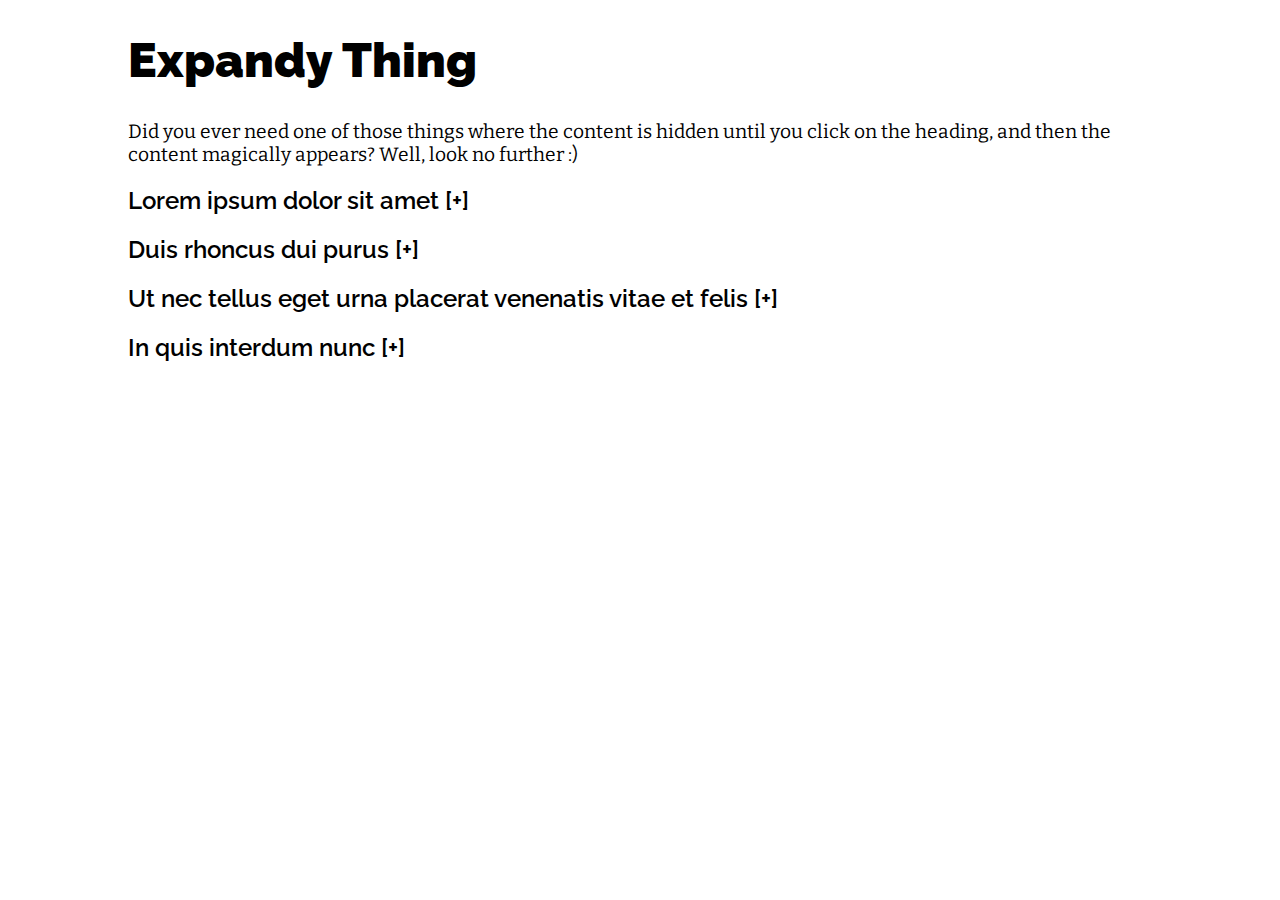
==== index.html @ 0d37eef4 "..." ====
<!DOCTYPE html>
<html>
    <head>
        <meta charset="utf-8">
        <meta http-equiv="X-UA-Compatible" content="IE=edge">
        <title>Expandy Thing Example</title>
        <meta name="description" content="">
        <meta name="viewport" content="width=device-width, initial-scale=1">
        <link href='http://fonts.googleapis.com/css?family=Bitter|Raleway:900,600' rel='stylesheet' type='text/css'>
        <link href="css/expandy.css" rel="stylesheet">
    </head>
    <body>
        <!--[if lt IE 8]>
            <p class="browsehappy">You are using an <strong>outdated</strong> browser. Please <a href="http://browsehappy.com/">upgrade your browser</a> to improve your experience.</p>
        <![endif]-->

        <h1>Expandy Thing</h1>
        <p class="intro">Did you ever need one of those things where the content is hidden until you click on the heading, and then the content magically appears? Well, look no further :)</p>
        
        <div class="cc-expand-content">
            
        <h2>Lorem ipsum dolor sit amet</h2>
        <p>Lorem ipsum dolor sit amet, consectetur adipiscing elit. Aenean eu ultricies nibh, eget hendrerit nibh. Nullam auctor, sem a fringilla vulputate, ante magna euismod purus, ac malesuada mi sem sit amet nisl. Integer id mauris dictum nulla semper varius. Vivamus ullamcorper faucibus nulla eu sagittis. Fusce congue luctus sapien dictum commodo. In vestibulum, mauris et cursus sodales, dui mi mattis dui, sed blandit nulla massa vel dolor. Mauris at ante id metus scelerisque ultrices. Nullam id orci semper, tempus magna nec, condimentum eros. Etiam aliquam viverra molestie. Nam et ipsum sem. Proin ac porta leo. Nam condimentum dapibus tortor, eu posuere velit pharetra nec. Etiam mollis erat feugiat semper commodo. Vivamus in risus a nulla tincidunt aliquet. Nunc sem erat, hendrerit quis purus eu, consectetur mattis massa. Nunc non tincidunt turpis, vel suscipit dui.</p>
            
        <h2>Duis rhoncus dui purus</h2>
        <p>Duis rhoncus dui purus, non vehicula libero pulvinar in. Nullam blandit sodales dictum. Nulla facilisi. Pellentesque vulputate massa ac dignissim pulvinar. Aliquam erat volutpat. Sed porttitor, dui at facilisis semper, tortor elit tincidunt nisi, eu mollis urna quam sit amet nisi. Maecenas et justo tortor. Phasellus id velit varius sapien tempus consectetur. Suspendisse sit amet ipsum felis. Etiam urna metus, ornare a pellentesque non, accumsan vel nunc. Nam vehicula, dui vel tristique auctor, nibh nisl venenatis justo, eget tincidunt dui lorem ac nibh.</p>
        
        <h2>Ut nec tellus eget urna placerat venenatis vitae et felis</h2>
        <p>Ut nec tellus eget urna placerat venenatis vitae et felis. Vivamus vitae suscipit nunc, ac sollicitudin justo. Nulla facilisi. Ut tempus lectus quis mi auctor pretium. Nulla facilisi. Duis et aliquet diam. Suspendisse in mollis ipsum. Donec pharetra, metus at sodales lacinia, urna libero euismod lectus, ut egestas dui sapien fermentum purus. Maecenas non nulla varius, porta dolor rhoncus, lacinia nibh. Pellentesque habitant morbi tristique senectus et netus et malesuada fames ac turpis egestas. Sed ut nunc arcu. Maecenas laoreet augue nisi, et bibendum nisi viverra id. Etiam risus nisl, vehicula eget ultricies vel, viverra vel lorem. Praesent eu nisl lectus. Curabitur porta aliquet urna, eu fringilla augue rutrum feugiat. Morbi nibh orci, lobortis eget mattis nec, eleifend ac lectus.</p>
            
        <h2>In quis interdum nunc</h2>
        <p>In quis interdum nunc. Vivamus sit amet nisi risus. Quisque sed pretium lorem. Praesent aliquam massa id euismod adipiscing. Integer dignissim felis id volutpat mollis. Mauris hendrerit, dolor sed aliquet dapibus, eros diam lobortis lacus, ut vestibulum ante sapien et metus. Pellentesque ullamcorper elementum lacus, et venenatis eros molestie gravida. Quisque cursus risus quis semper sollicitudin. Suspendisse faucibus tellus sit amet purus rhoncus congue. Quisque euismod eget diam quis dignissim.</p> 
            
        </div><!-- //end .cc-expand-content container -->
        
    <script src="http://ajax.googleapis.com/ajax/libs/jquery/1.10.2/jquery.min.js"></script>
    <script src="js/expandy.js"></script>
    <script>
        $('.cc-expand-content').makeExpander({
            toggleElement: 'h2'
        });
    </script>    
    </body>
</html>
---- css/expandy.css ----
body{
    width: 80%;
    margin: 0 auto;
    font-family: 'Bitter', 'serif';
}
h1{
    font-family: 'Raleway', 'sans-serif'; 
    font-weight: 900;
    font-size: 3em;
}
h2{
    font-family: 'Raleway', 'sans-serif'; 
    font-weight: 600;
}
.intro{
    font-size: 1.2em;
}
.expandy{
    display: block;
}
.expandy.expandy-hidden{
    display: none;
}
.expandy-toggle{
    cursor: pointer;   
}
.expandy-toggle:after{
    content: ' [+]';
}
.expandy-toggle.expandy-hidden:after{
    content: ' [-]';
}
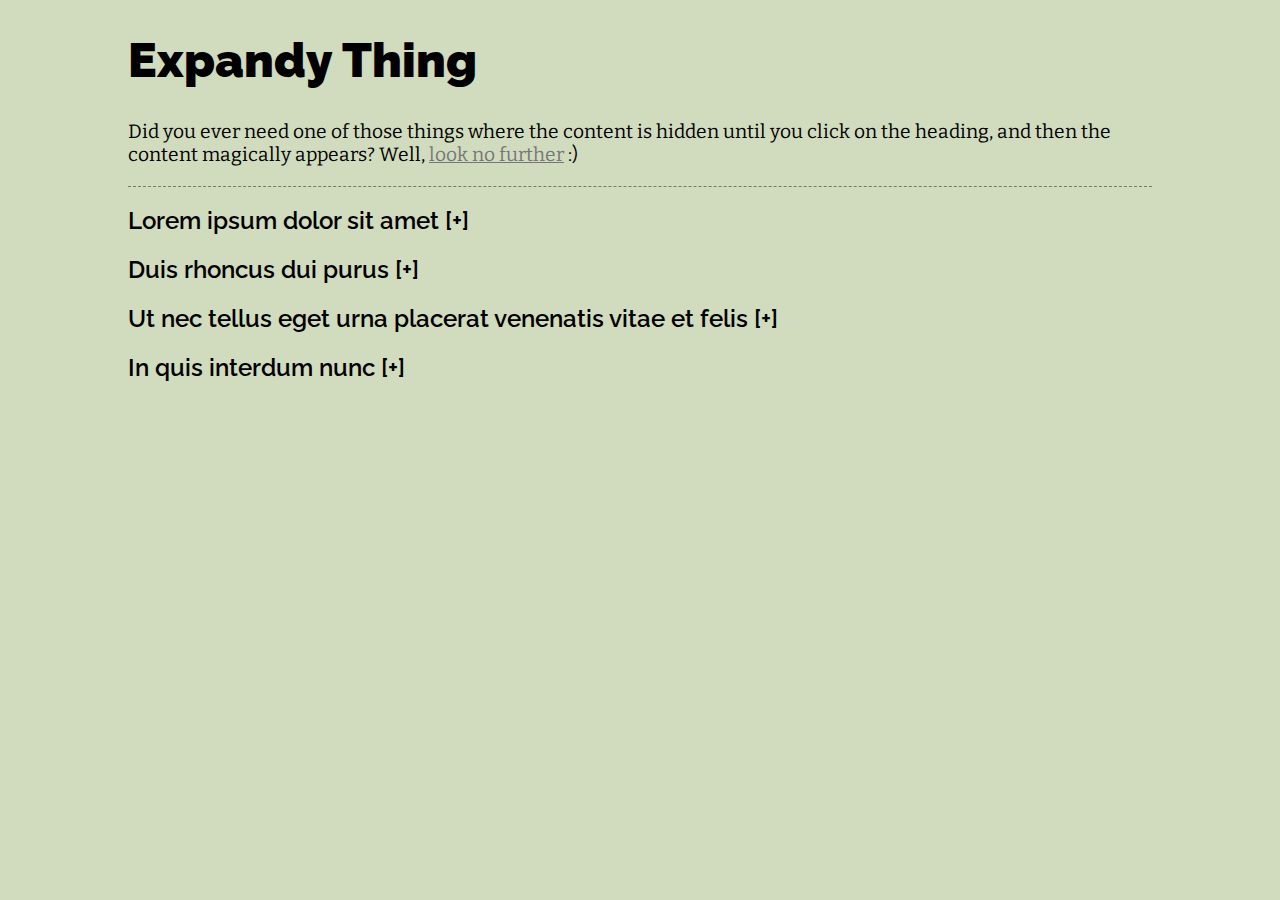
==== commit 9e25b857: "..." ====
--- a/index.html
+++ b/index.html
@@ -15,7 +15,7 @@
         <![endif]-->
 
         <h1>Expandy Thing</h1>
-        <p class="intro">Did you ever need one of those things where the content is hidden until you click on the heading, and then the content magically appears? Well, look no further :)</p>
+        <p class="intro">Did you ever need one of those things where the content is hidden until you click on the heading, and then the content magically appears? Well, <a href="https://github.com/leemark/expandy-thing">look no further</a> :)</p>
         
         <div class="cc-expand-content">
             
--- a/css/expandy.css
+++ b/css/expandy.css
@@ -2,6 +2,7 @@
     width: 80%;
     margin: 0 auto;
     font-family: 'Bitter', 'serif';
+    background-color: #D1DBBD;
 }
 h1{
     font-family: 'Raleway', 'sans-serif'; 
@@ -12,8 +13,13 @@
     font-family: 'Raleway', 'sans-serif'; 
     font-weight: 600;
 }
+a{
+    color: #777;
+}
 .intro{
     font-size: 1.2em;
+    padding-bottom: 1em;
+    border-bottom: 1px dashed #777; 
 }
 .expandy{
     display: block;
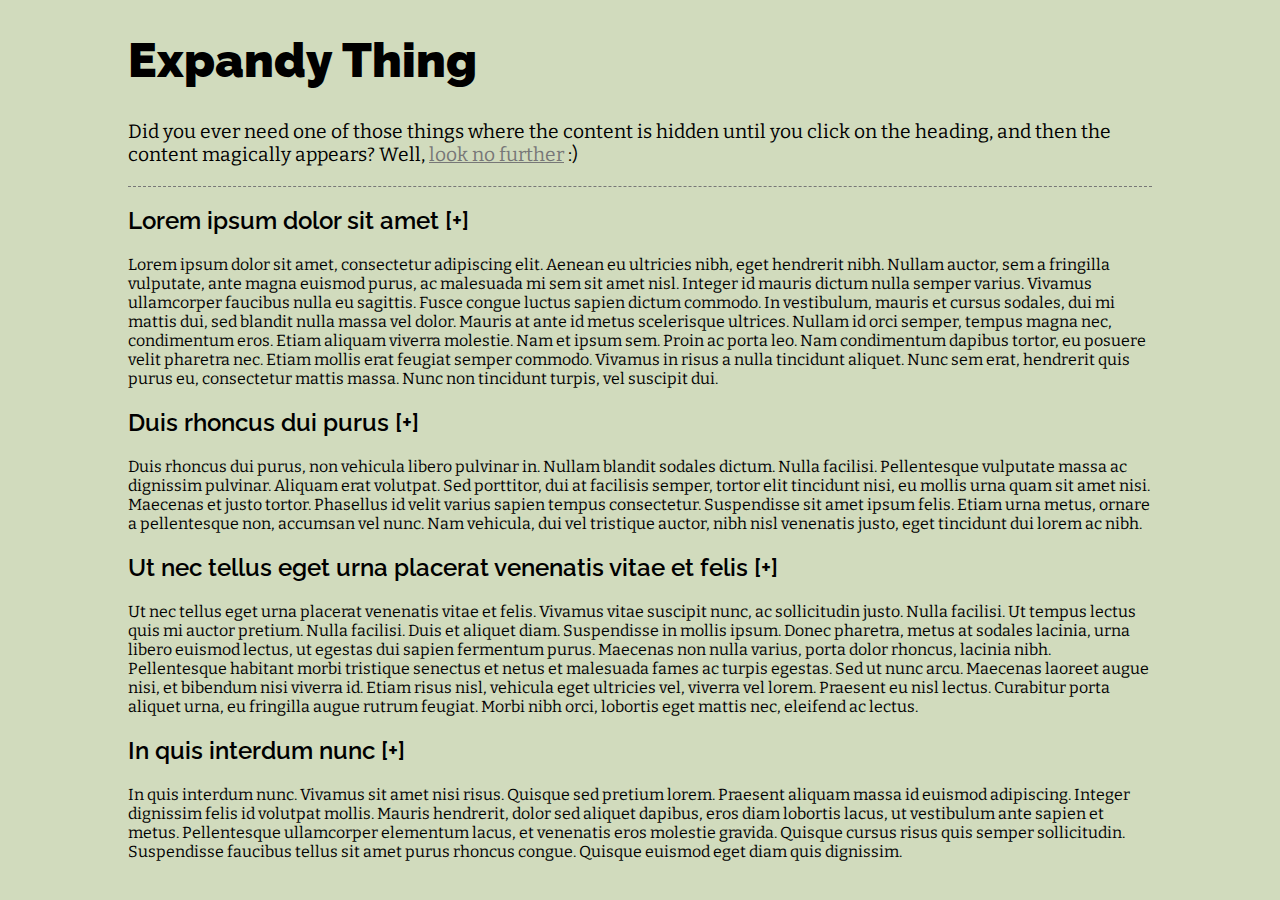
==== commit d69c6e9d: "..." ====
--- a/index.html
+++ b/index.html
@@ -37,7 +37,8 @@
     <script src="js/expandy.js"></script>
     <script>
         $('.cc-expand-content').makeExpander({
-            toggleElement: 'h2'
+            toggleElement: 'h2',
+            jqAnim: true
         });
     </script>    
     </body>
--- a/css/expandy.css
+++ b/css/expandy.css
@@ -1,3 +1,4 @@
+/* styles for demo page only */
 body{
     width: 80%;
     margin: 0 auto;
@@ -21,6 +22,9 @@
     padding-bottom: 1em;
     border-bottom: 1px dashed #777; 
 }
+
+/* plugin styles below */
+
 .expandy{
     display: block;
 }
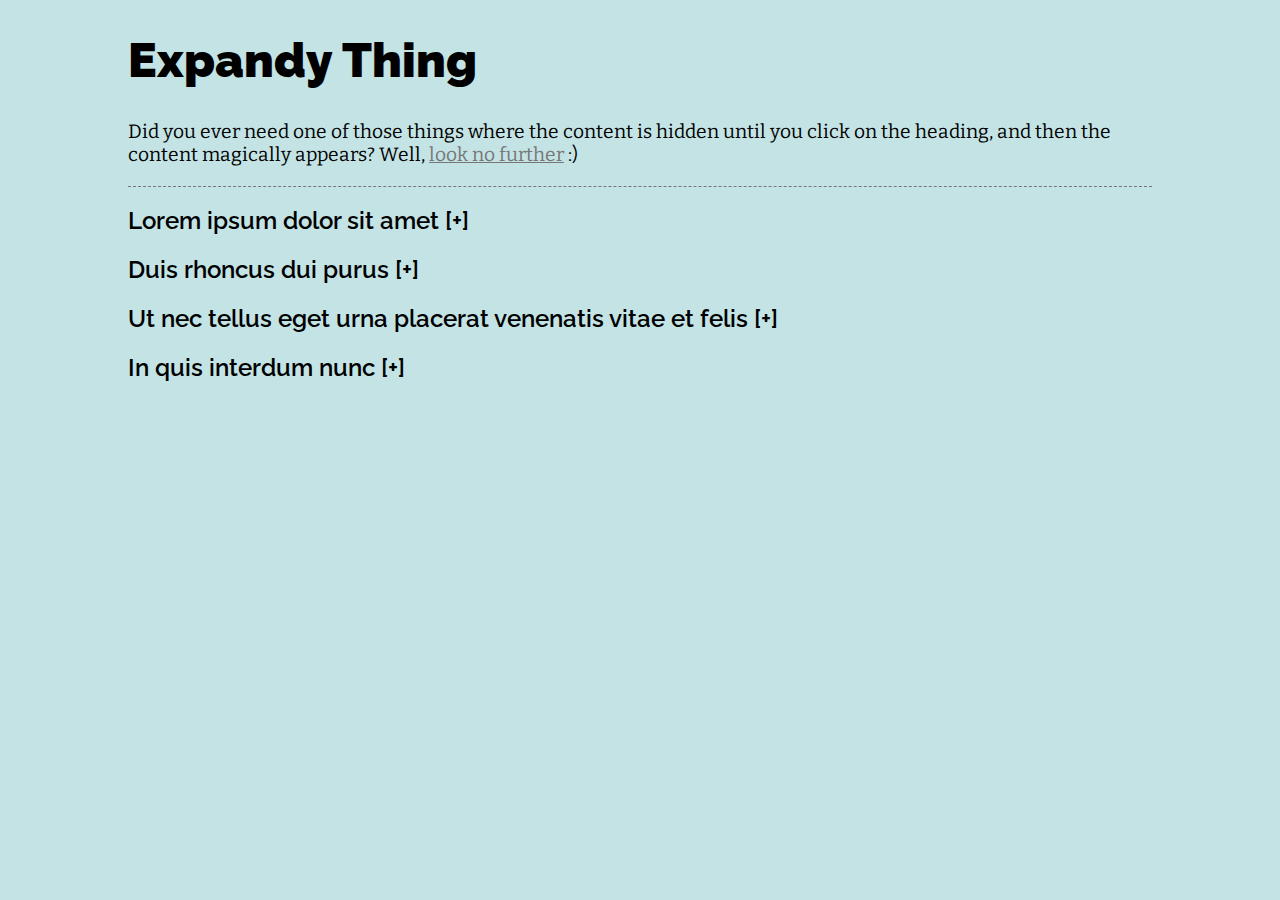
==== commit 00f053e8: "split styles, etc" ====
--- a/index.html
+++ b/index.html
@@ -7,6 +7,7 @@
         <meta name="description" content="">
         <meta name="viewport" content="width=device-width, initial-scale=1">
         <link href='http://fonts.googleapis.com/css?family=Bitter|Raleway:900,600' rel='stylesheet' type='text/css'>
+        <link href="css/demo.css" rel="stylesheet">
         <link href="css/expandy.css" rel="stylesheet">
     </head>
     <body>
--- a/css/demo.css
+++ b/css/demo.css
@@ -0,0 +1,25 @@
+/* styles for demo page only */
+body{
+    width: 80%;
+    margin: 0 auto;
+    font-family: 'Bitter', 'serif';
+    background-color: #c3e3e5;
+}
+h1{
+    font-family: 'Raleway', 'sans-serif'; 
+    font-weight: 900;
+    font-size: 3em;
+}
+h2{
+    font-family: 'Raleway', 'sans-serif'; 
+    font-weight: 600;
+    margin-bottom: 0;
+}
+a{
+    color: #777;
+}
+.intro{
+    font-size: 1.2em;
+    padding-bottom: 1em;
+    border-bottom: 1px dashed #777; 
+}--- a/css/expandy.css
+++ b/css/expandy.css
@@ -3,7 +3,7 @@
     width: 80%;
     margin: 0 auto;
     font-family: 'Bitter', 'serif';
-    background-color: #D1DBBD;
+    background-color: #c3e3e5;
 }
 h1{
     font-family: 'Raleway', 'sans-serif'; 
@@ -13,6 +13,7 @@
 h2{
     font-family: 'Raleway', 'sans-serif'; 
     font-weight: 600;
+    margin-bottom: 0;
 }
 a{
     color: #777;
@@ -27,6 +28,8 @@
 
 .expandy{
     display: block;
+    position: relative;
+    overflow: hidden;
 }
 .expandy.expandy-hidden{
     display: none;
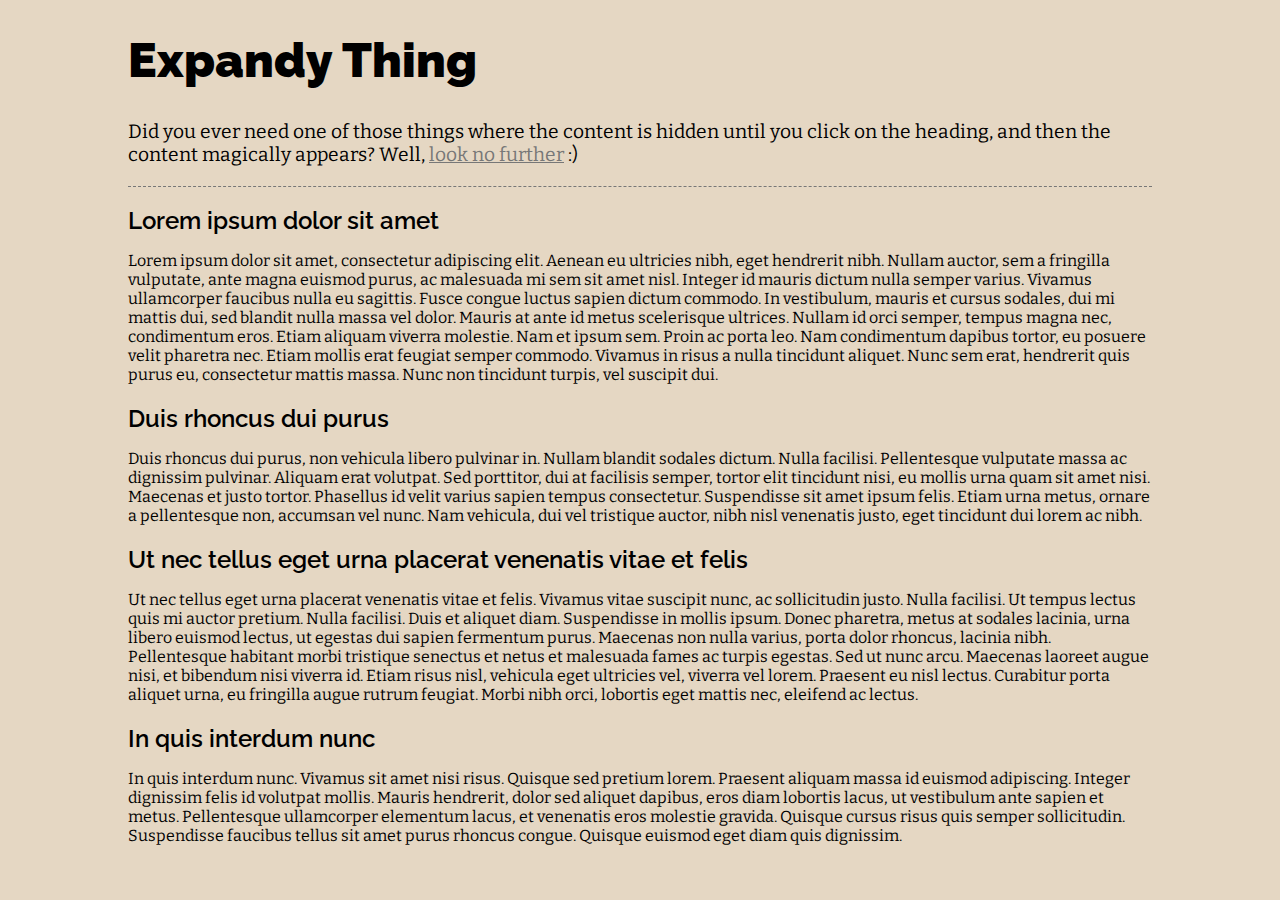
==== commit 9e4201b4: "testing..." ====
--- a/index.html
+++ b/index.html
@@ -37,7 +37,7 @@
     <script src="http://ajax.googleapis.com/ajax/libs/jquery/1.10.2/jquery.min.js"></script>
     <script src="js/expandy.js"></script>
     <script>
-        $('.cc-expand-content').makeExpander({
+        $().makeExpander({
             toggleElement: 'h2',
             jqAnim: true
         });
--- a/css/demo.css
+++ b/css/demo.css
@@ -3,7 +3,7 @@
     width: 80%;
     margin: 0 auto;
     font-family: 'Bitter', 'serif';
-    background-color: #c3e3e5;
+    background-color: #e5d7c3;
 }
 h1{
     font-family: 'Raleway', 'sans-serif'; 
--- a/css/expandy.css
+++ b/css/expandy.css
@@ -1,31 +1,4 @@
-/* styles for demo page only */
-body{
-    width: 80%;
-    margin: 0 auto;
-    font-family: 'Bitter', 'serif';
-    background-color: #c3e3e5;
-}
-h1{
-    font-family: 'Raleway', 'sans-serif'; 
-    font-weight: 900;
-    font-size: 3em;
-}
-h2{
-    font-family: 'Raleway', 'sans-serif'; 
-    font-weight: 600;
-    margin-bottom: 0;
-}
-a{
-    color: #777;
-}
-.intro{
-    font-size: 1.2em;
-    padding-bottom: 1em;
-    border-bottom: 1px dashed #777; 
-}
-
-/* plugin styles below */
-
+/* plugin styles */
 .expandy{
     display: block;
     position: relative;
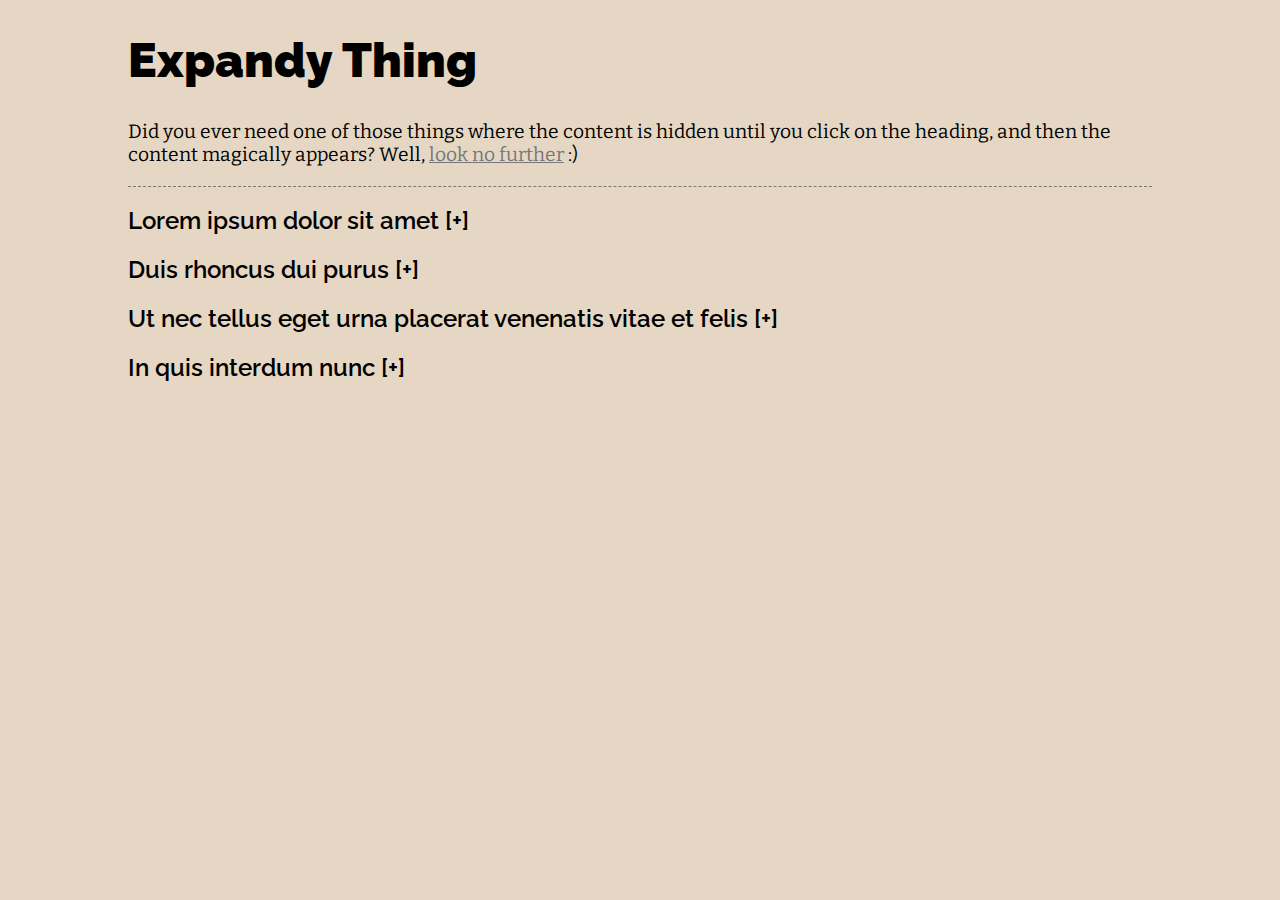
==== commit b0feac41: "fixed" ====
--- a/index.html
+++ b/index.html
@@ -37,7 +37,7 @@
     <script src="http://ajax.googleapis.com/ajax/libs/jquery/1.10.2/jquery.min.js"></script>
     <script src="js/expandy.js"></script>
     <script>
-        $().makeExpander({
+        $('.cc-expand-content').makeExpander({
             toggleElement: 'h2',
             jqAnim: true
         });
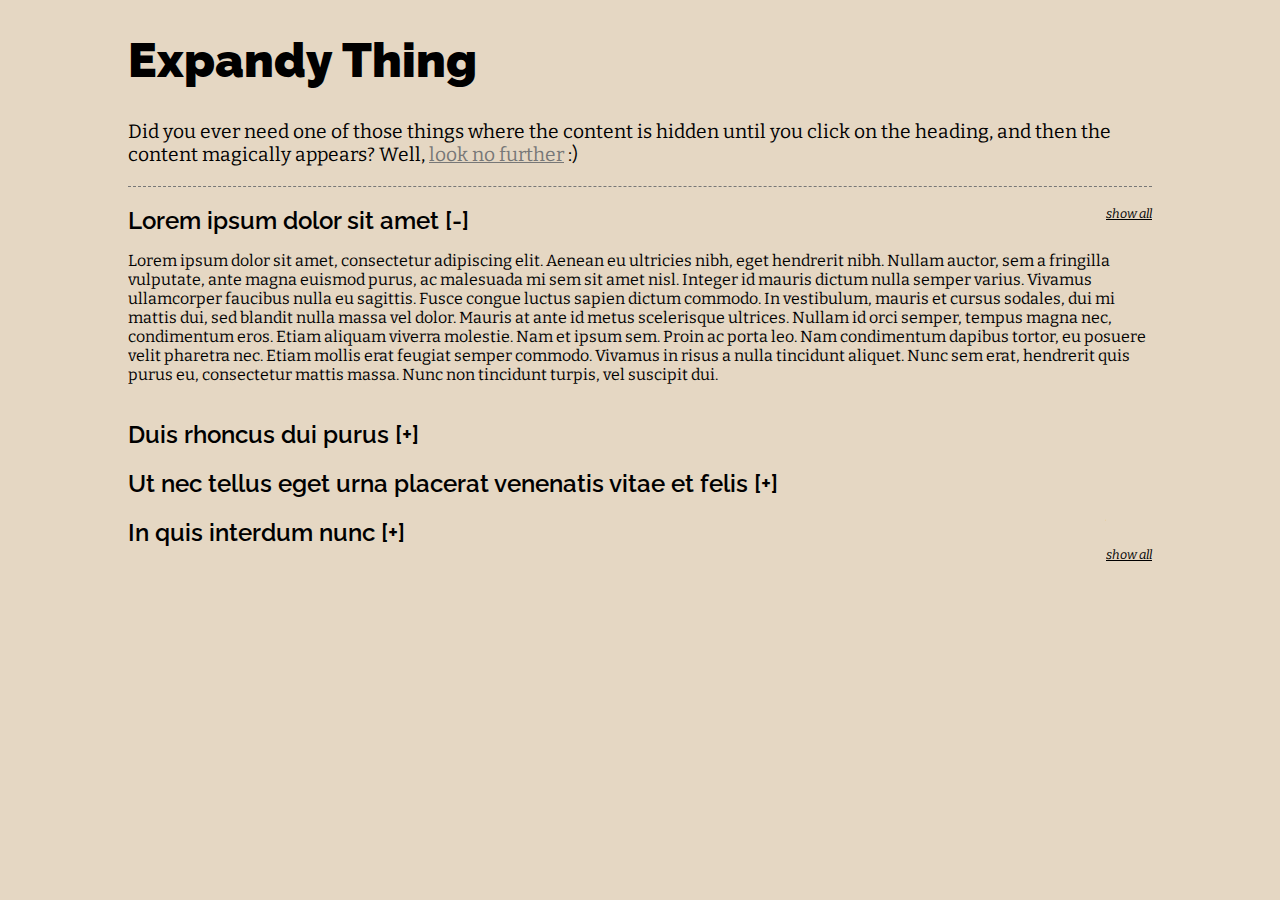
==== commit 0db60ab8: "added options for show first, and accordion style" ====
--- a/index.html
+++ b/index.html
@@ -28,7 +28,7 @@
         
         <h2>Ut nec tellus eget urna placerat venenatis vitae et felis</h2>
         <p>Ut nec tellus eget urna placerat venenatis vitae et felis. Vivamus vitae suscipit nunc, ac sollicitudin justo. Nulla facilisi. Ut tempus lectus quis mi auctor pretium. Nulla facilisi. Duis et aliquet diam. Suspendisse in mollis ipsum. Donec pharetra, metus at sodales lacinia, urna libero euismod lectus, ut egestas dui sapien fermentum purus. Maecenas non nulla varius, porta dolor rhoncus, lacinia nibh. Pellentesque habitant morbi tristique senectus et netus et malesuada fames ac turpis egestas. Sed ut nunc arcu. Maecenas laoreet augue nisi, et bibendum nisi viverra id. Etiam risus nisl, vehicula eget ultricies vel, viverra vel lorem. Praesent eu nisl lectus. Curabitur porta aliquet urna, eu fringilla augue rutrum feugiat. Morbi nibh orci, lobortis eget mattis nec, eleifend ac lectus.</p>
-            
+         
         <h2>In quis interdum nunc</h2>
         <p>In quis interdum nunc. Vivamus sit amet nisi risus. Quisque sed pretium lorem. Praesent aliquam massa id euismod adipiscing. Integer dignissim felis id volutpat mollis. Mauris hendrerit, dolor sed aliquet dapibus, eros diam lobortis lacus, ut vestibulum ante sapien et metus. Pellentesque ullamcorper elementum lacus, et venenatis eros molestie gravida. Quisque cursus risus quis semper sollicitudin. Suspendisse faucibus tellus sit amet purus rhoncus congue. Quisque euismod eget diam quis dignissim.</p> 
             
@@ -39,7 +39,11 @@
     <script>
         $('.cc-expand-content').makeExpander({
             toggleElement: 'h2',
-            jqAnim: true
+            jqAnim: true,
+            showFirst: true,
+            accordion: true,
+            speed: 400,
+            indicator: 'plusminus'
         });
     </script>    
     </body>
--- a/css/expandy.css
+++ b/css/expandy.css
@@ -10,9 +10,30 @@
 .expandy-toggle{
     cursor: pointer;   
 }
-.expandy-toggle:after{
+.toggle-all{
+    float: right;
+    cursor: pointer;
+    font-size: .8em;
+    font-style: italic;
+    text-decoration: underline;
+}
+
+/* show/hide indicators */
+.expandy-toggle.plusminus:after{
+    content: ' [-]';
+}
+.expandy-toggle.expandy-hidden.plusminus:after{
     content: ' [+]';
 }
-.expandy-toggle.expandy-hidden:after{
-    content: ' [-]';
+.expandy-toggle.triangle:after{
+    content: ' \25BE';
+}
+.expandy-toggle.expandy-hidden.triangle:after{
+    content: ' \25B8';
+}
+.expandy-toggle.arrow:after{
+    content: ' \2191';
+}
+.expandy-toggle.expandy-hidden.arrow:after{
+    content: ' \2193';
 }